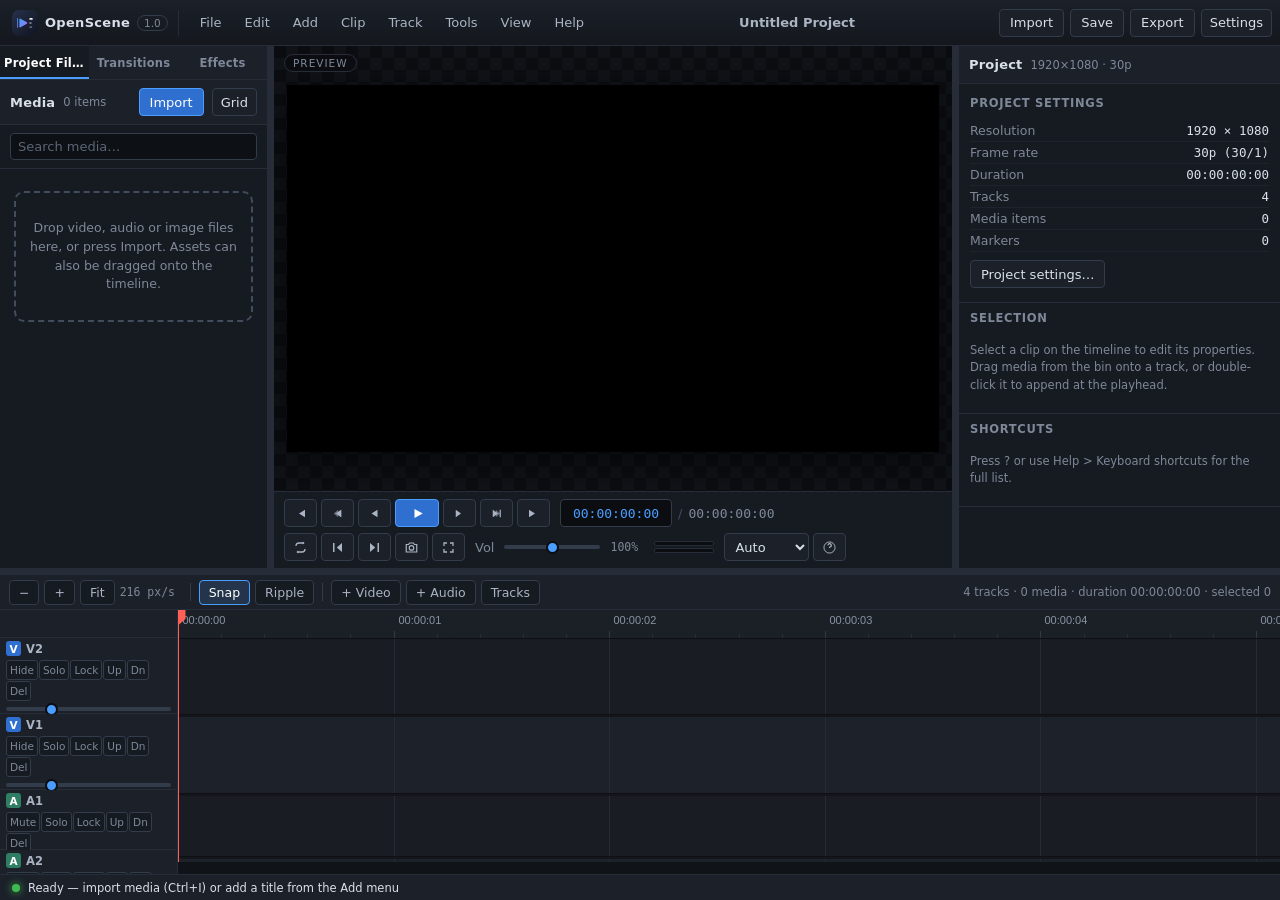
==== index.html @ 8838c1f6 "OpenScene 1.0.0: professional video editor for Windows, Android, iOS - 164 transitions across 6 fami" ====
<!DOCTYPE html>
<html lang="en">
<head>
<meta charset="utf-8" />
<meta name="viewport" content="width=device-width, initial-scale=1, viewport-fit=cover, user-scalable=no" />
<meta http-equiv="X-UA-Compatible" content="IE=edge" />
<title>OpenScene — Professional open-source video editor</title>
<meta name="description" content="OpenScene is a free, open-source, professional non-linear video editor. Cut, compose, mix, title and export — on Windows, Android, iOS and the web, entirely on your own machine." />
<meta name="color-scheme" content="dark" />
<meta name="theme-color" content="#14161b" />
<link rel="manifest" href="manifest.webmanifest" />
<link rel="icon" href="icons/icon.svg" type="image/svg+xml" />
<link rel="icon" href="icons/favicon-32.png" sizes="32x32" type="image/png" />
<link rel="apple-touch-icon" href="icons/apple-touch-icon-180.png" />
<meta name="apple-mobile-web-app-capable" content="yes" />
<meta name="mobile-web-app-capable" content="yes" />
<meta name="apple-mobile-web-app-status-bar-style" content="black-translucent" />
<meta name="apple-mobile-web-app-title" content="OpenScene" />
<meta name="application-name" content="OpenScene" />
<!-- No remote content is ever loaded; every asset is local, a blob: or a data: URL. -->
<link rel="stylesheet" href="css/app.css" />
<link rel="stylesheet" href="css/mobile.css" />
</head>
<body>
<div id="app">

  <!-- ============ menu bar ============ -->
  <header id="menubar">
    <div class="brand">
      <svg class="brand-mark" viewBox="0 0 512 512" aria-hidden="true" focusable="false">
        <defs>
          <linearGradient id="brandBadge" x1="0" y1="0" x2="1" y2="1"><stop offset="0" stop-color="#26314a"/><stop offset="1" stop-color="#101420"/></linearGradient>
          <linearGradient id="brandAccent" x1="0.1" y1="0" x2="1" y2="0.6"><stop offset="0" stop-color="#4a9eff"/><stop offset="1" stop-color="#8f7bff"/></linearGradient>
        </defs>
        <rect x="0" y="0" width="512" height="512" rx="112" fill="url(#brandBadge)"/>
        <rect x="103" y="158" width="16" height="196" rx="8" fill="url(#brandAccent)"/>
        <rect x="341" y="158" width="68" height="34" rx="17" fill="#fff" fill-opacity="0.92"/>
        <rect x="341" y="239" width="46" height="34" rx="17" fill="#fff" fill-opacity="0.55"/>
        <rect x="341" y="320" width="58" height="34" rx="17" fill="#fff" fill-opacity="0.32"/>
        <path d="M160 183.96 L160 328.04 L284.97 256 Z" fill="url(#brandAccent)" stroke="url(#brandAccent)" stroke-width="30" stroke-linejoin="round"/>
      </svg>
      <span class="brand-name">OpenScene</span>
      <span class="brand-ver" id="brandVer">1.0</span>
    </div>
    <nav class="menus">
      <button class="menu-btn" id="menuFile">File</button>
      <button class="menu-btn" id="menuEdit">Edit</button>
      <button class="menu-btn" id="menuAdd">Add</button>
      <button class="menu-btn" id="menuClip">Clip</button>
      <button class="menu-btn" id="menuTrack">Track</button>
      <button class="menu-btn" id="menuTools">Tools</button>
      <button class="menu-btn" id="menuView">View</button>
      <button class="menu-btn" id="menuHelp">Help</button>
    </nav>
    <div class="doc-title" id="docTitle" title="Current project">Untitled Project</div>
    <div class="toolbar">
      <button class="btn btn-tool" id="tbImport" title="Import media (Ctrl+I)">Import</button>
      <button class="btn btn-tool" id="tbSave" title="Save project (Ctrl+S)">Save</button>
      <button class="btn btn-tool" id="tbExport" title="Export (Ctrl+E)">Export</button>
      <button class="btn btn-icon" id="tbSettings" title="Project settings">Settings</button>
    </div>
  </header>

  <!-- ============ left dock: project files / transitions / effects ============ -->
  <div id="main">

    <aside id="dockLeft" class="panel panel-left" aria-label="Library">
      <div class="dock-tabs" id="dockTabs" role="tablist">
        <button class="dock-tab on" id="dockTabFiles" data-dock="binPanel" role="tab">Project Files</button>
        <button class="dock-tab" id="dockTabTransitions" data-dock="transitionsPanel" role="tab">Transitions</button>
        <button class="dock-tab" id="dockTabEffects" data-dock="effectsPanel" role="tab">Effects</button>
      </div>
      <div class="dock-panes">
        <div id="binPanel" class="dock-pane on" role="tabpanel"></div>
        <div id="transitionsPanel" class="dock-pane" role="tabpanel"></div>
        <div id="effectsPanel" class="dock-pane" role="tabpanel"></div>
      </div>
    </aside>
    <div id="splitLeft" class="splitter" title="Drag to resize"></div>

    <section id="center">
      <div id="previewWrap">
        <div id="previewStage">
          <canvas id="preview" width="1280" height="720"></canvas>
          <div id="statsBox" class="stats" style="display:none"></div>
          <div class="preview-badge" id="previewBadge">Preview</div>
        </div>

        <div id="previewControls" class="transport">
          <div class="transport-row">
            <div class="transport-group">
              <button class="tbtn" id="btnStart" title="Go to start (Home)" aria-label="Go to start">
                <svg viewBox="0 0 20 20" aria-hidden="true"><path d="M6 5v10M16 5l-8 5 8 5z"/></svg>
              </button>
              <button class="tbtn" id="btnPrevEdit" title="Previous edit point (Page Up)" aria-label="Previous edit point">
                <svg viewBox="0 0 20 20" aria-hidden="true"><path d="M5 5v10M15 5l-7 5 7 5zM11 5l-6 5 6 5z" opacity="0.55"/><path d="M15 5l-7 5 7 5z"/></svg>
              </button>
              <button class="tbtn" id="btnStepBack" title="Step back one frame (Left)" aria-label="Step back one frame">
                <svg viewBox="0 0 20 20" aria-hidden="true"><path d="M14 5l-8 5 8 5z"/></svg>
              </button>
              <button class="tbtn tbtn-play" id="btnPlay" title="Play / pause (Space)" aria-label="Play or pause">
                <svg class="ic-play" viewBox="0 0 20 20" aria-hidden="true"><path d="M6 4l11 6-11 6z"/></svg>
                <svg class="ic-pause" viewBox="0 0 20 20" aria-hidden="true"><path d="M6 5h3v10H6zM11 5h3v10h-3z"/></svg>
              </button>
              <button class="tbtn" id="btnStepFwd" title="Step forward one frame (Right)" aria-label="Step forward one frame">
                <svg viewBox="0 0 20 20" aria-hidden="true"><path d="M5 5l7 5-7 5z"/></svg>
              </button>
              <button class="tbtn" id="btnNextEdit" title="Next edit point (Page Down)" aria-label="Next edit point">
                <svg viewBox="0 0 20 20" aria-hidden="true"><path d="M5 5l7 5-7 5z"/><path d="M9 5l6 5-6 5z" opacity="0.55"/><path d="M15 5v10" stroke="currentColor" stroke-width="1.6" fill="none"/></svg>
              </button>
              <button class="tbtn" id="btnEnd" title="Go to end (End)" aria-label="Go to end">
                <svg viewBox="0 0 20 20" aria-hidden="true"><path d="M14 5v10M4 5l8 5-8 5z"/></svg>
              </button>
            </div>

            <div class="transport-group timecode-group">
              <input class="tc-input" id="tcInput" value="00:00:00:00" spellcheck="false" title="Timecode (hh:mm:ss:ff) — type a value and press Enter" />
              <span class="tc-sep">/</span>
              <span class="tc-dur" id="tcDur" title="Project duration">00:00:00:00</span>
            </div>

            <div class="transport-group">
              <button class="tbtn" id="btnLoop" title="Toggle loop playback (L)" aria-label="Loop">
                <svg viewBox="0 0 20 20" aria-hidden="true"><path d="M4 8a4 4 0 0 1 4-4h6M16 12a4 4 0 0 1-4 4H6" fill="none" stroke="currentColor" stroke-width="1.7"/><path d="M13 2l2.5 2L13 6zM7 14l-2.5 2L7 18z"/></svg>
              </button>
              <button class="tbtn" id="btnIn" title="Set in point (I)" aria-label="Set in point">
                <svg viewBox="0 0 20 20" aria-hidden="true"><path d="M4 4h2v12H4zM16 4l-7 6 7 6z"/></svg>
              </button>
              <button class="tbtn" id="btnOut" title="Set out point (O)" aria-label="Set out point">
                <svg viewBox="0 0 20 20" aria-hidden="true"><path d="M14 4h2v12h-2zM4 4l7 6-7 6z"/></svg>
              </button>
              <button class="tbtn" id="btnSnapshot" title="Export the current frame as a PNG (Ctrl+Shift+E)" aria-label="Save frame">
                <svg viewBox="0 0 20 20" aria-hidden="true"><path d="M3 6h3l1.4-2h5.2L14 6h3v10H3z" fill="none" stroke="currentColor" stroke-width="1.6"/><circle cx="10" cy="10.5" r="3" fill="none" stroke="currentColor" stroke-width="1.6"/></svg>
              </button>
              <button class="tbtn" id="btnFullscreen" title="Fullscreen preview (F11)" aria-label="Fullscreen">
                <svg viewBox="0 0 20 20" aria-hidden="true"><path d="M4 8V4h4M16 8V4h-4M4 12v4h4M16 12v4h-4" fill="none" stroke="currentColor" stroke-width="1.7"/></svg>
              </button>
            </div>

            <div class="transport-group audio-group">
              <span class="vol-ico" title="Master volume">Vol</span>
              <input type="range" id="volRange" min="0" max="200" value="100" class="vol-range" />
              <span class="vol-label" id="volLabel">100%</span>
              <div class="meter" title="Output level">
                <div class="meter-bar"><div class="meter-fill" id="meterL"></div></div>
                <div class="meter-bar"><div class="meter-fill" id="meterR"></div></div>
              </div>
            </div>

            <div class="transport-group">
              <select id="prQuality" class="mini-select" title="Preview quality">
                <option value="auto" selected>Auto</option>
                <option value="1">Full</option>
                <option value="0.5">Half</option>
                <option value="0.25">Quarter</option>
              </select>
              <button class="tbtn" id="tbShortcuts" title="Keyboard shortcuts (?)" aria-label="Shortcuts">
                <svg viewBox="0 0 20 20" aria-hidden="true"><path d="M8 7a2.2 2.2 0 1 1 3 2c-.7.4-1 .8-1 1.6M10 14.5h.01" fill="none" stroke="currentColor" stroke-width="1.7"/><circle cx="10" cy="10" r="7.4" fill="none" stroke="currentColor" stroke-width="1.3"/></svg>
              </button>
            </div>
          </div>
        </div>
      </div>
    </section>

    <div id="splitRight" class="splitter" title="Drag to resize"></div>
    <aside id="propsPanel" class="panel panel-right" aria-label="Properties"></aside>
  </div>

  <!-- ============ timeline ============ -->
  <div id="splitTimeline" class="splitter horizontal" title="Drag to resize the timeline"></div>
  <div id="timelinePanel"></div>

  <!-- ============ mobile pane bar (phones and small tablets only) ============ -->
  <nav id="mobileBar" aria-label="Workspace">
    <button class="mbar-btn on" data-pane="preview" aria-label="Preview">
      <svg viewBox="0 0 24 24" aria-hidden="true"><rect x="2.5" y="4.5" width="19" height="15" rx="2.5"/><path d="M9 9.4l5 2.6-5 2.6z"/></svg><span>Preview</span>
    </button>
    <button class="mbar-btn" data-pane="library" aria-label="Library">
      <svg viewBox="0 0 24 24" aria-hidden="true"><path d="M3 7.5A2 2 0 0 1 5 5.5h3.6l1.9 2.2H19a2 2 0 0 1 2 2v7.3a2 2 0 0 1-2 2H5a2 2 0 0 1-2-2z"/></svg><span>Library</span>
    </button>
    <button class="mbar-btn" data-pane="props" aria-label="Inspector">
      <svg viewBox="0 0 24 24" aria-hidden="true"><path d="M4 7h9M19 7h1M4 12h3M13 12h7M4 17h7M17 17h3"/><circle cx="15.5" cy="7" r="2"/><circle cx="10" cy="12" r="2"/><circle cx="14" cy="17" r="2"/></svg><span>Inspector</span>
    </button>
    <button class="mbar-btn" id="mbarTimeline" aria-label="Maximise the timeline">
      <svg viewBox="0 0 24 24" aria-hidden="true"><rect x="3" y="5" width="18" height="4.5" rx="1.6"/><rect x="3" y="12" width="18" height="4.5" rx="1.6"/></svg><span>Timeline</span>
    </button>
  </nav>

  <!-- ============ status bar ============ -->
  <footer id="statusbar">
    <span class="status-dot"></span>
    <span id="statusMsg" class="status-msg"></span>
    <span class="spacer"></span>
    <span id="statusRight" class="status-right"></span>
  </footer>

</div>

<noscript>
  <div class="boot-error"><b>OpenScene needs JavaScript.</b><p>This editor runs entirely in your browser engine; please enable JavaScript and reload.</p></div>
</noscript>

<!-- ============ engine (classic scripts, ordered) ============ -->
<script src="js/util.js"></script>
<script src="js/timebase.js"></script>
<script src="js/model.js"></script>
<script src="js/commands.js"></script>
<script src="js/effects.js"></script>
<script src="js/transitions.js"></script>
<script src="js/titles.js"></script>
<script src="js/renderer.js"></script>
<script src="js/media.js"></script>
<script src="js/player.js"></script>
<script src="js/wav.js"></script>
<script src="js/zip.js"></script>
<script src="js/mp4muxer.js"></script>
<script src="js/export.js"></script>
<script src="js/timeline.js"></script>
<script src="js/library.js"></script>
<script src="js/bin.js"></script>
<script src="js/properties.js"></script>
<script src="js/scopes.js"></script>
<script src="js/mobile.js"></script>
<script src="js/dialogs.js"></script>
<script src="js/shortcuts.js"></script>
<script src="js/persist.js"></script>
<script src="js/selftest.js"></script>
<script src="js/app.js"></script>
<script>
/* Installable PWA (Android, iOS home screen, desktop browsers). Skipped inside
   the native Windows and mobile shells, which already run from local disk. */
(function () {
  if (window.openscene) return;
  if (!/^https?:$/.test(location.protocol)) return;
  if (!('serviceWorker' in navigator)) return;
  window.addEventListener('load', function () {
    navigator.serviceWorker.register('sw.js').catch(function (e) {
      console.warn('service worker unavailable:', e && e.message);
    });
  });
})();
</script>
</body>
</html>
---- css/app.css ----
/* OpenScene — app.css
   Professional dark theme. Layout: menu bar / workspace (bin · preview · properties)
   / timeline / status bar. All sizes in CSS custom properties so the resizable
   splitters can drive them. */

:root {
  --bg: #0e1014;
  --bg-2: #14171d;
  --panel: #161a21;
  --panel-2: #1b2029;
  --panel-3: #212734;
  --line: #262d38;
  --line-2: #333c4a;
  --line-3: #414c5d;
  --text: #d9e0ea;
  --text-2: #aab4c3;
  --muted: #7f8899;
  --accent: #4a9eff;
  --accent-2: #2f6fd0;
  --accent-soft: rgba(74, 158, 255, 0.16);
  --danger: #e5534b;
  --danger-2: #b83b34;
  --warn: #d9a441;
  --ok: #3fb950;
  --shadow: 0 12px 34px rgba(0, 0, 0, 0.55);
  --radius: 6px;
  --radius-s: 4px;
  --radius-xs: 3px;
  /* Two control heights only, so buttons, inputs and selects share a baseline. */
  --ctl-h: 28px;
  --ctl-h-s: 24px;
  /* Four type steps. Sizes outside these read as accidents. */
  --fs-xs: 10.5px;
  --fs-s: 11.5px;
  --fs-m: 12.5px;
  --fs-l: 15px;
  --tl-h: 300px;
  --menubar-h: 46px;
  --status-h: 26px;
  --font: "Segoe UI", "Inter", system-ui, -apple-system, Roboto, Helvetica, Arial, sans-serif;
  --mono: "Cascadia Mono", "Consolas", "SFMono-Regular", ui-monospace, monospace;
}

* { box-sizing: border-box; }

html, body {
  margin: 0;
  padding: 0;
  height: 100%;
  overflow: hidden;
  background: var(--bg);
  color: var(--text);
  font-family: var(--font);
  font-size: 13px;
  -webkit-font-smoothing: antialiased;
  user-select: none;
}

body.drop-active::after {
  content: "Drop media to import";
  position: fixed;
  inset: 12px;
  border: 2px dashed var(--accent);
  border-radius: 12px;
  background: rgba(74, 158, 255, 0.08);
  color: var(--accent);
  font-size: 22px;
  font-weight: 600;
  display: flex;
  align-items: center;
  justify-content: center;
  pointer-events: none;
  z-index: 9000;
}
body.col-resizing { cursor: col-resize; }
body.row-resizing { cursor: row-resize; }

/* ===================== app grid ===================== */

#app {
  display: grid;
  grid-template-rows: var(--menubar-h) minmax(0, 1fr) 6px var(--tl-h) var(--status-h);
  height: 100vh;
  width: 100vw;
  background: var(--bg);
}

/* ===================== menu bar ===================== */

#menubar {
  display: flex;
  align-items: center;
  gap: 10px;
  padding: 0 8px 0 12px;
  background: linear-gradient(180deg, var(--panel-2), var(--bg-2));
  border-bottom: 1px solid var(--line);
  min-width: 0;
}

.brand { display: flex; align-items: center; gap: 7px; padding-right: 10px; border-right: 1px solid var(--line); }
.brand-mark { width: 26px; height: 26px; flex: 0 0 auto; display: block; border-radius: 7px; }
.brand-name { font-weight: 700; letter-spacing: 0.3px; }
.brand-ver { font-size: var(--fs-xs); color: var(--muted); border: 1px solid var(--line-2); border-radius: 8px; padding: 1px 6px; }

.menus { display: flex; gap: 1px; }
.menu-btn {
  background: transparent;
  border: 0;
  color: var(--text-2);
  padding: 6px 11px;
  height: var(--ctl-h);
  border-radius: var(--radius-s);
  font: inherit;
  cursor: pointer;
}
.menu-btn:hover { background: var(--panel-3); color: var(--text); }
.menu-btn.open { background: var(--accent-soft); color: #fff; }

.doc-title {
  flex: 1 1 auto;
  min-width: 60px;
  text-align: center;
  color: var(--text-2);
  font-weight: 600;
  white-space: nowrap;
  overflow: hidden;
  text-overflow: ellipsis;
  padding: 0 8px;
}
.toolbar { display: flex; align-items: center; gap: 6px; }

/* ===================== buttons ===================== */

.btn {
  font: inherit;
  color: var(--text);
  background: var(--panel-2);
  border: 1px solid var(--line-2);
  border-radius: var(--radius-s);
  padding: 5px 10px;
  min-height: var(--ctl-h);
  cursor: pointer;
  display: inline-flex;
  align-items: center;
  gap: 6px;
  white-space: nowrap;
  transition: background 0.12s, border-color 0.12s, color 0.12s;
}
.btn:hover { background: var(--panel-3); border-color: var(--line-3); }
.btn:active { transform: translateY(1px); }
.btn:disabled, .btn.disabled { opacity: 0.45; cursor: default; }
.btn-primary, .btn.primary { background: var(--accent-2); border-color: var(--accent); color: #fff; }
.btn-primary:hover, .btn.primary:hover { background: var(--accent); }
.btn.danger { background: var(--danger-2); border-color: var(--danger); color: #fff; }
.btn.danger:hover { background: var(--danger); }
.btn-icon { padding: 5px 8px; min-width: 30px; justify-content: center; }
.btn-tool { background: var(--panel-2); }
.btn-tool .ico { font-size: var(--fs-m); opacity: 0.85; }
.btn.link {
  background: transparent;
  border: 1px solid var(--line);
  color: var(--accent);
  width: 100%;
  justify-content: flex-start;
  font-size: var(--fs-m);
}
.btn.link:hover { background: var(--accent-soft); }

/* ===================== panels ===================== */

#main {
  display: grid;
  grid-template-columns: var(--bin-w, 268px) 6px minmax(0, 1fr) 6px var(--props-w, 322px);
  min-height: 0;
  min-width: 0;
  background: var(--bg);
}

/* Explicit placement: hidden panels must not let the remaining items re-flow
   into the wrong (zero-width) columns. */
#dockLeft { grid-column: 1; grid-row: 1; }
#splitLeft { grid-column: 2; grid-row: 1; }
#center { grid-column: 3; grid-row: 1; }
#splitRight { grid-column: 4; grid-row: 1; }
#propsPanel { grid-column: 5; grid-row: 1; }

.panel {
  background: var(--panel);
  min-width: 0;
  min-height: 0;
  display: flex;
  flex-direction: column;
  overflow: hidden;
  border-right: 1px solid var(--line);
}
.panel-right { border-right: 0; border-left: 1px solid var(--line); }

/* ===================== left dock (tabs) ===================== */

.dock-tabs {
  display: flex;
  flex: 0 0 auto;
  background: var(--panel-2);
  border-bottom: 1px solid var(--line);
  min-height: 34px;
}
.dock-tab {
  flex: 1 1 0;
  font: inherit;
  font-size: var(--fs-s);
  font-weight: 600;
  letter-spacing: 0.2px;
  color: var(--muted);
  background: transparent;
  border: 0;
  border-bottom: 2px solid transparent;
  padding: 9px 4px 7px;
  cursor: pointer;
  white-space: nowrap;
  overflow: hidden;
  text-overflow: ellipsis;
}
.dock-tab:hover { color: var(--text-2); background: var(--panel-3); }
.dock-tab.on { color: #fff; border-bottom-color: var(--accent); background: var(--panel); }
.dock-panes { flex: 1 1 auto; min-height: 0; min-width: 0; display: flex; }
.dock-pane { min-height: 0; min-width: 0; }
/* A pane is also given .bin or .lib, and both of those set display: flex for the
   content inside it. Matching that class on the *same element* as the pane meant
   `display: flex` beat `display: none` here (equal specificity, later in the
   file), so all three panes rendered at once and the dock split its width three
   ways — every search box collapsed to its content width. :not(.on) outranks
   both of them. */
.dock-pane:not(.on) { display: none; }
.dock-pane.on { display: flex; flex-direction: column; flex: 1 1 auto; overflow: hidden; }

/* ===================== library (effects / transitions) ===================== */

.lib { flex: 1 1 auto; display: flex; flex-direction: column; min-height: 0; }
.lib-head { display: flex; align-items: center; gap: 8px; padding: 8px 10px; border-bottom: 1px solid var(--line); }
.lib-head .panel-sub { margin-left: auto; }
.lib-tools { display: flex; flex-direction: column; gap: 7px; padding: 8px 10px; border-bottom: 1px solid var(--line); }
.lib-cats { display: flex; flex-wrap: wrap; gap: 4px; }
.lib-cat {
  font: inherit;
  font-size: var(--fs-s);
  color: var(--text-2);
  background: var(--panel-2);
  border: 1px solid var(--line-2);
  border-radius: 20px;
  padding: 3px 9px;
  cursor: pointer;
}
.lib-cat:hover { border-color: var(--line-3); color: var(--text); }
.lib-cat.on { background: var(--accent-soft); border-color: var(--accent); color: #fff; }
.lib-scroll { flex: 1 1 auto; overflow: auto; padding: 6px; }
.lib-group-title {
  font-size: var(--fs-xs);
  font-weight: 700;
  letter-spacing: 0.7px;
  text-transform: uppercase;
  color: var(--muted);
  padding: 9px 5px 4px;
}
.lib-item {
  display: flex;
  align-items: center;
  gap: 9px;
  padding: 6px 7px;
  border: 1px solid transparent;
  border-radius: var(--radius);
  cursor: grab;
  user-select: none;
}
.lib-item:hover { background: var(--panel-2); border-color: var(--line); }
.lib-item.dragging { opacity: 0.5; }
.lib-item.on { background: var(--accent-soft); border-color: var(--accent); }
.lib-thumb {
  flex: 0 0 auto;
  width: 46px;
  height: 26px;
  border-radius: var(--radius-xs);
  border: 1px solid var(--line-2);
  background: #0b0d11 center/cover no-repeat;
  overflow: hidden;
  display: flex;
  align-items: center;
  justify-content: center;
}
.lib-thumb canvas { display: block; width: 46px; height: 26px; }
.lib-glyph { font-size: var(--fs-xs); font-weight: 800; letter-spacing: 0.5px; color: var(--accent); }
.lib-meta { min-width: 0; flex: 1 1 auto; }
.lib-name { font-size: var(--fs-m); white-space: nowrap; overflow: hidden; text-overflow: ellipsis; }
.lib-desc { font-size: var(--fs-xs); color: var(--muted); line-height: 1.35; display: -webkit-box; -webkit-line-clamp: 2; -webkit-box-orient: vertical; overflow: hidden; }
.lib-empty { color: var(--muted); font-size: var(--fs-m); text-align: center; padding: 26px 14px; line-height: 1.5; }
.lib-hint { color: var(--muted); font-size: var(--fs-s); line-height: 1.5; padding: 8px 10px; border-top: 1px solid var(--line); }

.splitter {
  background: var(--line);
  cursor: col-resize;
  position: relative;
  z-index: 5;
}
.splitter:hover, .splitter.dragging { background: var(--accent); }
.splitter.horizontal { cursor: row-resize; height: 6px; background: var(--line); }
.splitter.horizontal:hover, .splitter.horizontal.dragging { background: var(--accent); }

.panel-head {
  display: flex;
  align-items: center;
  gap: 8px;
  padding: 8px 10px;
  border-bottom: 1px solid var(--line);
  background: var(--panel-2);
  min-height: 38px;
}
.panel-title { font-weight: 600; letter-spacing: 0.2px; }
.panel-sub { color: var(--muted); font-size: var(--fs-s); }
/* Panel heads end in action buttons. When the dock gets narrow the labels give
   way and ellipsise, so a button is never pushed past the pane edge and clipped. */
.panel-title, .panel-sub { min-width: 0; overflow: hidden; text-overflow: ellipsis; white-space: nowrap; }
.panel-head .btn { flex: 0 0 auto; }
.spacer { flex: 1 1 auto; }

.focus-flash { animation: focusFlash 0.7s ease-out; }
@keyframes focusFlash {
  0% { box-shadow: inset 0 0 0 2px var(--accent); }
  100% { box-shadow: inset 0 0 0 2px transparent; }
}

/* ===================== center / preview ===================== */

#center { display: flex; min-width: 0; min-height: 0; background: var(--bg-2); }
#previewWrap { display: flex; flex-direction: column; flex: 1 1 auto; min-width: 0; min-height: 0; overflow: hidden; }
#previewStage {
  flex: 1 1 auto;
  position: relative;
  display: flex;
  align-items: center;
  justify-content: center;
  background:
    linear-gradient(45deg, #101318 25%, transparent 25%, transparent 75%, #101318 75%) 0 0 / 24px 24px,
    linear-gradient(45deg, #101318 25%, #0b0d11 25%, #0b0d11 75%, #101318 75%) 12px 12px / 24px 24px;
  overflow: hidden;
  min-height: 72px;
}
#preview {
  max-width: calc(100% - 26px);
  max-height: calc(100% - 26px);
  box-shadow: 0 10px 40px rgba(0, 0, 0, 0.6);
  background: #000;
  image-rendering: auto;
}
.preview-badge {
  position: absolute;
  top: 8px;
  left: 10px;
  font-size: var(--fs-xs);
  letter-spacing: 1px;
  text-transform: uppercase;
  color: var(--muted);
  background: rgba(10, 12, 16, 0.7);
  border: 1px solid var(--line);
  border-radius: 10px;
  padding: 2px 8px;
}
.stats {
  position: absolute;
  top: 8px;
  right: 10px;
  background: rgba(8, 10, 14, 0.86);
  border: 1px solid var(--line-2);
  border-radius: var(--radius);
  padding: 7px 10px;
  font-family: var(--mono);
  font-size: var(--fs-s);
  min-width: 190px;
  line-height: 1.55;
  z-index: 20;
}
.stat-row { display: flex; justify-content: space-between; gap: 14px; }
.stat-row span { color: var(--muted); }
.stat-row b { color: var(--text); font-weight: 600; }

/* ===================== transport ===================== */

.transport {
  background: var(--panel);
  border-top: 1px solid var(--line);
  padding: 7px 10px;
  flex: 0 0 auto;
}
/* Wrapping, not scrolling. At a 1000px window the row wants ~1050px, so with
   `nowrap` plus overflow-x roughly half the transport (including the timecode
   and the audio group) sat behind a horizontal scrollbar nobody notices. It now
   breaks onto a second line instead. */
.transport-row { display: flex; align-items: center; gap: 6px 10px; flex-wrap: wrap; }
.transport-group { display: flex; align-items: center; gap: 4px; flex: 0 0 auto; }
.transport-group.timecode-group { gap: 6px; }
.tbtn {
  font: inherit;
  background: var(--panel-2);
  color: var(--text-2);
  border: 1px solid var(--line-2);
  border-radius: var(--radius-s);
  min-width: 32px;
  height: var(--ctl-h);
  padding: 0 8px;
  cursor: pointer;
  display: inline-flex;
  align-items: center;
  justify-content: center;
}
.tbtn:hover { background: var(--panel-3); color: var(--text); }
.tbtn.on { background: var(--accent-soft); border-color: var(--accent); color: #fff; }
.tbtn svg { width: 15px; height: 15px; fill: currentColor; pointer-events: none; }
.tbtn-play { min-width: 44px; background: var(--accent-2); border-color: var(--accent); color: #fff; }
.tbtn-play:hover { background: var(--accent); }
.tbtn-play.on { background: var(--accent); }
.tbtn .ic-play { display: inline; }
.tbtn .ic-pause { display: none; }
.tbtn.playing .ic-play { display: none; }
.tbtn.playing .ic-pause { display: inline; }

.tc-input {
  width: 112px;
  height: var(--ctl-h);
  font-family: var(--mono);
  font-size: 13px;
  text-align: center;
  background: #0b0d11;
  color: var(--accent);
  border: 1px solid var(--line-2);
  border-radius: var(--radius-s);
  padding: 5px 6px;
}
.tc-input:focus { outline: none; border-color: var(--accent); box-shadow: 0 0 0 2px var(--accent-soft); }
.tc-sep { color: var(--line-3); }
.tc-dur { font-family: var(--mono); color: var(--muted); }

.audio-group { gap: 8px; }
.vol-ico { color: var(--muted); }
.vol-range { width: 96px; }
.vol-label { font-family: var(--mono); font-size: var(--fs-s); color: var(--muted); width: 36px; }
.meter { display: flex; flex-direction: column; gap: 2px; height: var(--ctl-h); width: 60px; justify-content: center; }
.meter-bar { height: 5px; background: #0b0d11; border: 1px solid var(--line); border-radius: 2px; overflow: hidden; }
.meter-fill {
  height: 100%;
  width: 0;
  background: linear-gradient(90deg, var(--ok), #b7d94a 62%, var(--warn) 80%, var(--danger));
  transition: none;
}
.mini-select {
  font: inherit;
  background: var(--panel-2);
  color: var(--text);
  border: 1px solid var(--line-2);
  border-radius: var(--radius-s);
  padding: 5px 6px;
  height: var(--ctl-h);
  cursor: pointer;
}

/* ===================== inputs ===================== */

input[type="range"] {
  -webkit-appearance: none;
  appearance: none;
  height: 4px;
  background: var(--line-2);
  border-radius: var(--radius-xs);
  outline: none;
}
input[type="range"]::-webkit-slider-thumb {
  -webkit-appearance: none;
  width: 13px;
  height: 13px;
  border-radius: 50%;
  background: var(--accent);
  border: 2px solid #0b0d11;
  cursor: pointer;
}
input[type="checkbox"] { accent-color: var(--accent); width: 14px; height: 14px; }
input[type="color"] {
  width: 34px;
  height: var(--ctl-h-s);
  padding: 0;
  border: 1px solid var(--line-2);
  border-radius: var(--radius-s);
  background: transparent;
  cursor: pointer;
}
select, input[type="text"], input[type="number"], input[type="search"], textarea {
  font: inherit;
  color: var(--text);
  background: #0d1015;
  border: 1px solid var(--line-2);
  border-radius: var(--radius-s);
  padding: 5px 7px;
}
select:focus, input:focus, textarea:focus { outline: none; border-color: var(--accent); box-shadow: 0 0 0 2px var(--accent-soft); }
textarea { resize: vertical; font-family: inherit; }
.text-input { width: 100%; }
.search {
  width: 100%;
  background: #0d1015;
  border: 1px solid var(--line);
  border-radius: var(--radius-s);
  padding: 6px 9px;
  color: var(--text);
}
::placeholder { color: #5c6675; }

/* ===================== bin ===================== */

.bin { position: relative; flex: 1 1 auto; display: flex; flex-direction: column; min-height: 0; min-width: 0; }
.bin-tools { padding: 8px 10px; border-bottom: 1px solid var(--line); }
.bin-scroll { flex: 1 1 auto; overflow: auto; position: relative; padding: 8px; }
.bin-drop {
  display: flex;
  align-items: center;
  justify-content: center;
  text-align: center;
  margin: 14px 6px;
  padding: 26px 14px;
  border: 2px dashed var(--line-3);
  border-radius: 10px;
  color: var(--muted);
  font-size: var(--fs-m);
  line-height: 1.5;
}
.bin-drop.over { border-color: var(--accent); color: var(--accent); background: var(--accent-soft); }
.bin-grid { display: grid; grid-template-columns: repeat(auto-fill, minmax(116px, 1fr)); gap: 8px; }
.bin-grid.list { grid-template-columns: 1fr; gap: 3px; }
.bin-item {
  background: var(--panel-2);
  border: 1px solid var(--line);
  border-radius: var(--radius);
  overflow: hidden;
  cursor: grab;
  transition: border-color 0.12s, transform 0.06s;
}
.bin-item:hover { border-color: var(--line-3); }
.bin-item.dragging { opacity: 0.5; }
.bin-thumb {
  position: relative;
  aspect-ratio: 16 / 9;
  background: #0b0d11 center/cover no-repeat;
  display: flex;
  align-items: center;
  justify-content: center;
  border-bottom: 1px solid var(--line);
}
.bin-thumb-fallback { font-size: 30px; color: var(--line-3); }
.bin-badge {
  position: absolute;
  top: 5px;
  left: 5px;
  font-size: var(--fs-xs);
  font-weight: 700;
  letter-spacing: 0.5px;
  background: rgba(0, 0, 0, 0.66);
  color: var(--text-2);
  border-radius: var(--radius-xs);
  padding: 1px 5px;
}
.bin-badge.warn { background: var(--danger); color: #fff; left: auto; right: 5px; }
.bin-meta { padding: 6px 7px 8px; min-width: 0; }
.bin-name { font-size: var(--fs-m); white-space: nowrap; overflow: hidden; text-overflow: ellipsis; }
.bin-sub { font-size: var(--fs-xs); color: var(--muted); white-space: nowrap; overflow: hidden; text-overflow: ellipsis; }
.bin-grid.list .bin-item { display: flex; align-items: center; }
.bin-grid.list .bin-thumb { width: 74px; aspect-ratio: 16/9; flex: 0 0 auto; border-bottom: 0; border-right: 1px solid var(--line); }
.bin-grid.list .bin-meta { display: flex; flex-direction: column; gap: 1px; }

/* ===================== properties ===================== */

.props-body { flex: 1 1 auto; overflow: auto; padding: 4px 0 30px; }
.prop-section { border-bottom: 1px solid var(--line); }
.prop-section-head {
  padding: 8px 11px;
  font-size: var(--fs-s);
  font-weight: 700;
  letter-spacing: 0.7px;
  text-transform: uppercase;
  color: var(--muted);
  cursor: pointer;
  user-select: none;
}
.prop-section-head:hover { color: var(--text-2); }
.prop-section.collapsed .prop-section-body { display: none; }
.prop-section-body { padding: 2px 11px 12px; }
.prop-row { display: flex; align-items: center; gap: 8px; margin: 6px 0; min-height: 24px; }
.prop-label { flex: 0 0 96px; color: var(--text-2); font-size: var(--fs-m); }
.prop-row > .prop-input, .prop-row > .prop-inputs, .prop-row > select, .prop-row > input[type="range"] { flex: 1 1 auto; min-width: 0; }
.prop-input { width: 100%; }
.prop-input.num { width: 100%; min-width: 54px; font-family: var(--mono); }
.prop-input.hex { font-family: var(--mono); }
.prop-inputs { display: flex; align-items: center; gap: 6px; min-width: 0; }
.prop-inputs > * { min-width: 0; }
.prop-range { flex: 1 1 auto; min-width: 40px; }
.prop-note { color: var(--muted); font-size: var(--fs-s); line-height: 1.5; margin: 7px 0; }
.prop-check { display: inline-flex; align-items: center; gap: 6px; font-size: var(--fs-m); color: var(--text-2); cursor: pointer; }
.prop-btnrow { display: flex; flex-wrap: wrap; gap: 6px; margin: 8px 0 2px; }
.prop-kv { display: flex; justify-content: space-between; gap: 12px; padding: 3px 0; border-bottom: 1px solid rgba(38, 45, 56, 0.5); }
.prop-kv-k { color: var(--muted); font-size: var(--fs-m); }
.prop-kv-v { font-family: var(--mono); font-size: var(--fs-m); text-align: right; word-break: break-word; }
.prop-kf {
  background: transparent;
  border: 0;
  color: var(--line-3);
  cursor: pointer;
  font-size: 13px;
  padding: 0 3px;
  line-height: 1;
}
.prop-kf:hover { color: var(--warn); }
.prop-kf.on { color: var(--warn); }

.fx-box { border: 1px solid var(--line); border-radius: var(--radius); margin: 7px 0; background: var(--panel-2); overflow: hidden; }
.fx-head { display: flex; align-items: center; gap: 6px; padding: 6px 8px; background: var(--panel-3); border-bottom: 1px solid var(--line); }
.fx-name { font-weight: 600; font-size: var(--fs-m); }
.fx-box .prop-row { padding: 0 8px; }
.fx-box .prop-section-body { padding: 0; }
.fx-box > .prop-row:last-child { margin-bottom: 8px; }

/* ===================== timeline chrome ===================== */

#timelinePanel { min-height: 0; overflow: hidden; background: var(--bg); }
.timeline { display: flex; flex-direction: column; height: 100%; background: var(--bg); }
.tl-toolbar {
  display: flex;
  align-items: center;
  gap: 5px;
  padding: 5px 9px;
  background: var(--panel-2);
  border-bottom: 1px solid var(--line);
  border-top: 1px solid var(--line);
  min-height: 36px;
}
.tl-btn {
  font: inherit;
  font-size: var(--fs-m);
  background: var(--panel);
  color: var(--text-2);
  border: 1px solid var(--line-2);
  border-radius: var(--radius-s);
  padding: 4px 9px;
  min-height: var(--ctl-h-s);
  cursor: pointer;
}
.tl-btn:hover { background: var(--panel-3); color: var(--text); }
.tl-btn.on { background: var(--accent-soft); border-color: var(--accent); color: #fff; }
.tl-zoom-label { font-family: var(--mono); font-size: var(--fs-s); color: var(--muted); min-width: 62px; }
.tl-info { font-size: var(--fs-s); color: var(--muted); }
.tl-sep { width: 1px; height: 18px; background: var(--line-2); margin: 0 3px; }
.tl-spacer { flex: 1 1 auto; }
.tl-body { flex: 1 1 auto; display: flex; min-height: 0; overflow: hidden; }
.tl-headers {
  flex: 0 0 178px;
  overflow-y: hidden;
  overflow-x: hidden;
  border-right: 1px solid var(--line);
  background: var(--panel);
}
.tl-ruler-spacer { background: var(--panel-2); border-bottom: 1px solid var(--line); }
.tl-head-list { }
.tl-head {
  display: flex;
  align-items: center;
  gap: 4px;
  padding: 3px 6px;
  border-bottom: 1px solid var(--line);
  background: var(--panel-2);
  position: relative;
  flex-wrap: wrap;
}
.tl-head:hover { background: var(--panel-3); }
.tl-head-name { flex: 1 1 60px; font-size: var(--fs-s); font-weight: 600; color: var(--text-2); white-space: nowrap; overflow: hidden; text-overflow: ellipsis; cursor: text; }
.tl-head-row { display: flex; align-items: center; gap: 5px; width: 100%; }
.tl-kind {
  flex: 0 0 auto;
  width: 15px;
  height: 15px;
  border-radius: var(--radius-xs);
  font-size: var(--fs-xs);
  font-weight: 800;
  display: inline-flex;
  align-items: center;
  justify-content: center;
  color: #fff;
  background: var(--accent-2);
}
.tl-kind.audio { background: #2f7d63; }
.tl-head-btns { display: flex; flex-wrap: wrap; gap: 1px; }
/* Six chips plus the height slider have to fit the 60px shortest track, so the
   chips are kept tight enough to stay on one row at the default dock width. */
.tl-mini {
  font: inherit;
  font-size: var(--fs-xs);
  line-height: 1;
  background: var(--panel);
  color: var(--muted);
  border: 1px solid var(--line-2);
  border-radius: var(--radius-xs);
  min-width: 14px;
  height: 20px;
  padding: 0 3px;
  cursor: pointer;
  display: inline-flex;
  align-items: center;
  justify-content: center;
}
.tl-mini:hover { color: var(--text); background: var(--panel-3); }
.tl-mini.on { background: var(--accent-soft); border-color: var(--accent); color: #fff; }
.tl-mini.tl-del:hover { background: var(--danger-2); border-color: var(--danger); color: #fff; }
.tl-head-size { flex: 1 1 100%; height: 5px; margin: 2px 0 0; }
.tl-canvas-wrap { position: relative; flex: 1 1 auto; min-width: 0; overflow: hidden; }
.tl-canvas { display: block; cursor: default; }

/* ===================== status bar ===================== */

#statusbar {
  display: flex;
  align-items: center;
  gap: 8px;
  padding: 0 12px;
  background: var(--panel-2);
  border-top: 1px solid var(--line);
  font-size: var(--fs-s);
  color: var(--text-2);
}
.status-dot { width: 8px; height: 8px; border-radius: 50%; background: var(--ok); box-shadow: 0 0 8px var(--ok); flex: 0 0 auto; }
.status-msg { color: var(--text); white-space: nowrap; overflow: hidden; text-overflow: ellipsis; }
.status-msg.flash { animation: statusFlash 0.5s ease-out; }
@keyframes statusFlash { 0% { color: var(--accent); } 100% { color: var(--text); } }
.status-right { color: var(--muted); font-family: var(--mono); }

/* ===================== modal layer ===================== */

.modal-layer {
  position: fixed;
  inset: 0;
  display: none;
  align-items: center;
  justify-content: center;
  background: rgba(4, 6, 9, 0.62);
  backdrop-filter: blur(2px);
  z-index: 1000;
}
.modal-layer.open { display: flex; }
.modal {
  background: var(--panel);
  border: 1px solid var(--line-2);
  border-radius: 10px;
  box-shadow: var(--shadow);
  width: 460px;
  max-width: 94vw;
  max-height: 90vh;
  display: flex;
  flex-direction: column;
  overflow: hidden;
}
.modal.wide { width: 880px; }
.modal.small { width: 400px; }
.modal-head {
  display: flex;
  align-items: center;
  gap: 10px;
  padding: 12px 15px;
  background: var(--panel-2);
  border-bottom: 1px solid var(--line);
}
.modal-title { font-weight: 700; font-size: var(--fs-l); flex: 1 1 auto; }
.modal-close { background: transparent; border: 0; color: var(--muted); font-size: 15px; cursor: pointer; padding: 2px 6px; border-radius: var(--radius-s); }
.modal-close:hover { color: #fff; background: var(--danger-2); }
.modal-body { padding: 15px; overflow: auto; min-height: 0; }
.modal-foot { display: flex; align-items: center; gap: 8px; padding: 11px 15px; border-top: 1px solid var(--line); background: var(--panel-2); }
.modal-message { color: var(--text-2); line-height: 1.6; margin-bottom: 12px; }

/* ===================== context menus ===================== */

.context-layer { position: fixed; inset: 0; display: none; z-index: 1200; pointer-events: none; }
.context-layer.open { display: block; }
.context-menu {
  position: absolute;
  pointer-events: auto;
  min-width: 210px;
  background: var(--panel-2);
  border: 1px solid var(--line-2);
  border-radius: 8px;
  box-shadow: var(--shadow);
  padding: 5px;
  font-size: var(--fs-m);
}
.context-item {
  display: flex;
  align-items: center;
  gap: 9px;
  padding: 6px 9px;
  border-radius: 5px;
  cursor: pointer;
  color: var(--text);
}
.context-item:hover { background: var(--accent-2); color: #fff; }
.context-item.disabled { color: var(--muted); pointer-events: none; opacity: 0.6; }
.context-item.danger { color: #ff9a94; }
.context-item.danger:hover { background: var(--danger-2); color: #fff; }
.context-icon { width: 16px; text-align: center; opacity: 0.85; }
.context-icon.context-check { display: inline-flex; align-items: center; justify-content: center; color: var(--accent); }
.context-label { flex: 1 1 auto; }
.context-hint { color: var(--muted); font-size: var(--fs-s); }
.context-item:hover .context-hint { color: rgba(255, 255, 255, 0.8); }
.context-more { color: var(--muted); }
.context-sep { height: 1px; background: var(--line); margin: 5px 4px; }

/* ===================== toasts ===================== */

.toast-layer { position: fixed; right: 16px; bottom: 40px; display: flex; flex-direction: column; gap: 8px; z-index: 1300; pointer-events: none; }
.toast {
  pointer-events: auto;
  display: flex;
  align-items: center;
  gap: 10px;
  min-width: 230px;
  max-width: 420px;
  padding: 10px 12px;
  background: var(--panel-2);
  border: 1px solid var(--line-2);
  border-left: 3px solid var(--accent);
  border-radius: 7px;
  box-shadow: var(--shadow);
  transform: translateX(20px);
  opacity: 0;
  transition: transform 0.2s, opacity 0.2s;
  font-size: var(--fs-m);
}
.toast.in { transform: none; opacity: 1; }
.toast.warn { border-left-color: var(--warn); }
.toast.error { border-left-color: var(--danger); }
.toast.info { border-left-color: var(--accent); }
.toast-msg { flex: 1 1 auto; line-height: 1.45; }
.toast-close { background: transparent; border: 0; color: var(--muted); cursor: pointer; }

/* ===================== export dialog ===================== */

.export-dialog { display: grid; grid-template-columns: 262px 1fr; gap: 16px; }
.export-group-title { font-size: var(--fs-s); text-transform: uppercase; letter-spacing: 0.8px; color: var(--muted); font-weight: 700; margin-bottom: 8px; }
.export-presets { display: flex; flex-direction: column; gap: 2px; max-height: 330px; overflow: auto; }
.export-preset {
  text-align: left;
  font: inherit;
  font-size: var(--fs-m);
  background: transparent;
  border: 1px solid transparent;
  color: var(--text-2);
  border-radius: 5px;
  padding: 6px 9px;
  cursor: pointer;
}
.export-preset:hover { background: var(--panel-3); color: var(--text); }
.export-preset.on { background: var(--accent-soft); border-color: var(--accent); color: #fff; }
.export-summary { margin-top: 12px; border-top: 1px solid var(--line); padding-top: 10px; }
.export-summary-row { display: flex; justify-content: space-between; gap: 10px; padding: 3px 0; font-size: var(--fs-m); }
.export-summary-row span { color: var(--muted); }
.export-fields { display: flex; flex-direction: column; gap: 10px; max-height: 62vh; overflow: auto; padding-right: 4px; }
.export-field { display: flex; flex-direction: column; gap: 4px; }
.export-label { font-size: var(--fs-m); color: var(--text-2); }
.export-hint { font-size: var(--fs-s); color: var(--muted); line-height: 1.5; }
.export-x { color: var(--muted); }
.export-progress { margin-top: 14px; }
.export-bar { height: 8px; background: #0b0d11; border-radius: 5px; overflow: hidden; border: 1px solid var(--line); }
.export-bar-fill { height: 100%; width: 0; background: linear-gradient(90deg, var(--accent-2), var(--accent)); transition: width 0.15s; }
.export-progress-text { margin-top: 6px; font-family: var(--mono); font-size: var(--fs-s); color: var(--text-2); }
.export-preview { max-width: 100%; max-height: 60vh; background: #000; border-radius: var(--radius); }
/* Live capability readout in the export dialog: what this machine can actually
   render and encode at the chosen size. */
.export-cap {
  margin-top: 12px;
  padding: 8px 10px;
  border: 1px solid var(--line);
  border-left: 3px solid var(--line-2);
  border-radius: var(--radius-s);
  background: var(--panel);
  font-size: var(--fs-s);
  line-height: 1.55;
  color: var(--text-2);
}
.export-cap.warn { border-left-color: var(--warn); color: #e3c684; background: #1a1710; }
.export-cap.bad { border-left-color: var(--danger); color: #f0a5a1; background: #1d1213; }

.form { display: flex; flex-direction: column; gap: 4px; }

/* ===================== shortcuts / about / selftest ===================== */

.shortcuts { display: grid; grid-template-columns: 1fr 1fr; gap: 18px; }
.shortcut-group-title { font-weight: 700; color: var(--accent); margin-bottom: 6px; font-size: var(--fs-m); }
.shortcut-row { display: flex; align-items: baseline; gap: 10px; padding: 2px 0; font-size: var(--fs-m); color: var(--text-2); }
.shortcut-row span { flex: 1 1 auto; }
kbd {
  font-family: var(--mono);
  font-size: var(--fs-s);
  background: var(--panel-3);
  border: 1px solid var(--line-2);
  border-bottom-width: 2px;
  border-radius: var(--radius-s);
  padding: 1px 6px;
  color: var(--text);
  white-space: nowrap;
}
.about { text-align: center; }
.about-logo { display: block; width: 268px; max-width: 82%; height: auto; margin: 2px auto 8px; }
.about-tag { color: var(--muted); margin-bottom: 14px; }
.about-rows { text-align: left; border-top: 1px solid var(--line); padding-top: 10px; }
.about-rows .prop-kv { border-bottom: 1px solid rgba(38, 45, 56, 0.5); }
.about-note { color: var(--muted); font-size: var(--fs-s); line-height: 1.6; margin-top: 12px; text-align: left; }

.selftest { display: flex; flex-direction: column; gap: 3px; }
.selftest-head { display: flex; align-items: center; gap: 10px; margin-bottom: 8px; }
.selftest-time { color: var(--muted); font-family: var(--mono); font-size: var(--fs-s); }
.badge { font-size: var(--fs-s); font-weight: 700; border-radius: 10px; padding: 2px 10px; }
.badge.ok { background: rgba(63, 185, 80, 0.18); color: var(--ok); border: 1px solid rgba(63, 185, 80, 0.4); }
.badge.warn { background: rgba(229, 83, 75, 0.18); color: #ff8a84; border: 1px solid rgba(229, 83, 75, 0.4); }
.selftest-row { display: flex; align-items: baseline; gap: 9px; padding: 3px 6px; border-radius: var(--radius-s); font-size: var(--fs-m); }
.selftest-row:nth-child(odd) { background: rgba(255, 255, 255, 0.02); }
.selftest-row.fail { background: rgba(229, 83, 75, 0.1); }
.selftest-icon { color: var(--ok); width: 14px; flex: 0 0 auto; }
.selftest-row.fail .selftest-icon { color: var(--danger); }
.selftest-name { flex: 0 0 auto; }
.selftest-detail { color: var(--muted); font-family: var(--mono); font-size: var(--fs-s); margin-left: auto; text-align: right; }
.spinner {
  width: 26px;
  height: 26px;
  margin: 6px auto 12px;
  border: 3px solid var(--line-2);
  border-top-color: var(--accent);
  border-radius: 50%;
  animation: spin 0.8s linear infinite;
}
@keyframes spin { to { transform: rotate(360deg); } }
.licenses h4 { margin: 14px 0 4px; color: var(--accent); font-size: 13px; }
.licenses h4:first-child { margin-top: 0; }
.licenses p { margin: 0 0 6px; color: var(--text-2); line-height: 1.6; font-size: var(--fs-m); }

/* ===================== scrollbars ===================== */

::-webkit-scrollbar { width: 11px; height: 11px; }
::-webkit-scrollbar-track { background: var(--bg); }
::-webkit-scrollbar-thumb { background: var(--line-2); border-radius: var(--radius); border: 2px solid var(--bg); }
::-webkit-scrollbar-thumb:hover { background: var(--line-3); }
::-webkit-scrollbar-corner { background: var(--bg); }

/* ===================== boot error ===================== */

.boot-error {
  position: fixed;
  inset: 24px;
  z-index: 9999;
  background: #1a1113;
  border: 1px solid var(--danger);
  border-radius: 10px;
  padding: 20px;
  overflow: auto;
  color: #ffd9d6;
}
.boot-error pre { font-family: var(--mono); font-size: var(--fs-m); white-space: pre-wrap; }

/* ===================== responsive tweaks ===================== */

@media (max-width: 1180px) {
  #main { --bin-w: 224px; --props-w: 280px; }
}
/* The dock is narrow from 901px down; drop its item count so the head's labels
   and buttons both fit without either one being clipped. */
@media (max-width: 1180px) and (min-width: 901px) {
  #dockLeft .panel-sub { display: none; }
}
@media (max-width: 940px) {
  /* panels stay usable but narrower */
  #main { --bin-w: 190px; --props-w: 236px; }
}
@media (max-width: 780px) {
  /* too narrow for three panes: give the preview the whole width */
  #main { grid-template-columns: 0 0 minmax(0, 1fr) 0 0; }
  #dockLeft, #propsPanel, .splitter { display: none; }
}

/* ============ video scopes (floating monitor) ============ */

.prop-checkwrap { display: flex; align-items: center; }
.prop-select { width: 100%; }

.scopes-window {
  position: fixed;
  z-index: 60;
  width: 440px;
  background: var(--panel);
  border: 1px solid var(--line-2);
  border-radius: var(--radius);
  box-shadow: var(--shadow);
  overflow: hidden;
  user-select: none;
}
.scopes-window[hidden] { display: none; }

.scopes-head {
  display: flex;
  align-items: center;
  gap: 8px;
  height: var(--ctl-h);
  padding: 0 6px 0 10px;
  background: var(--panel-2);
  border-bottom: 1px solid var(--line);
  cursor: grab;
}
.scopes-head:active { cursor: grabbing; }
.scopes-title { font-size: var(--fs-s); text-transform: uppercase; letter-spacing: 0.07em; color: var(--muted); }

.scopes-modes { display: flex; gap: 2px; margin-left: auto; }
.scopes-mode {
  background: transparent;
  border: 1px solid transparent;
  border-radius: var(--radius-s);
  color: var(--text-2);
  font: inherit;
  font-size: var(--fs-s);
  padding: 3px 7px;
  cursor: pointer;
}
.scopes-mode:hover { color: var(--text); background: var(--panel-3); }
.scopes-mode.on { color: #fff; background: var(--accent-2); border-color: var(--accent); }

.scopes-close {
  background: transparent;
  border: 0;
  color: var(--muted);
  font-size: 16px;
  line-height: 1;
  padding: 2px 6px;
  cursor: pointer;
}
.scopes-close:hover { color: var(--text); }

.scopes-canvas { display: block; width: 420px; height: 264px; margin: 8px auto 0; background: #0b0d11; border-radius: var(--radius-s); }

.scopes-readout {
  font-family: var(--mono);
  font-size: var(--fs-xs);
  line-height: 1.5;
  color: var(--text-2);
  padding: 7px 10px 2px;
  min-height: 30px;
  word-break: break-word;
}
.scopes-foot {
  display: flex;
  gap: 6px;
  padding: 0 10px 9px;
}
.scopes-pin {
  background: var(--panel-3);
  border: 1px solid var(--line-2);
  border-radius: var(--radius-s);
  color: var(--text-2);
  font: inherit;
  font-size: var(--fs-s);
  padding: 3px 9px;
  cursor: pointer;
}
.scopes-pin:hover { color: var(--text); border-color: var(--line-3); }
.scopes-pin.on { background: var(--accent-soft); border-color: var(--accent); color: #cfe4ff; }
---- css/mobile.css ----
/* OpenScene — mobile.css
   Touch-first layout for phones and small tablets, plus iOS safe-area handling.
   Loaded after app.css, so everything here wins at narrow widths. The desktop
   layout is untouched: every rule sits behind the same width media query. */

:root {
  --sat: env(safe-area-inset-top, 0px);
  --sar: env(safe-area-inset-right, 0px);
  --sab: env(safe-area-inset-bottom, 0px);
  --sal: env(safe-area-inset-left, 0px);
  --mbar-h: 50px;
}

/* The mobile pane bar exists in the DOM on every platform but is only shown
   (and only takes a grid row) on narrow screens. */
#mobileBar { display: none; }

/* Nothing in the editor should rubber-band the whole page. */
html, body { overscroll-behavior: none; }
.tl-canvas { touch-action: none; }
.tl-canvas, .tl-head, .tl-head-name { -webkit-touch-callout: none; }

@media (max-width: 900px) {

  /* ---------- shell ---------- */

  #app {
    --mbar-h: 50px;
    --tl-h: 32vh;
    grid-template-rows:
      calc(var(--menubar-h) + var(--sat))
      minmax(0, 1fr) 6px var(--tl-h) var(--mbar-h) calc(var(--status-h) + var(--sab));
    height: 100vh;
    height: 100dvh;
  }
  /* one pane at a time in the middle band */
  #main {
    grid-template-columns: minmax(0, 1fr);
    padding-left: var(--sal);
    padding-right: var(--sar);
  }
  #dockLeft, #center, #propsPanel { grid-column: 1; grid-row: 1; display: none; }
  #splitLeft, #splitRight { display: none; }
  #app[data-pane="preview"] #center,
  #app[data-pane="library"] #dockLeft,
  #app[data-pane="props"] #propsPanel { display: flex; }
  #dockLeft, #propsPanel { border: 0; }

  /* ---------- mobile pane bar ---------- */

  #mobileBar {
    display: flex;
    align-items: stretch;
    gap: 2px;
    padding: 4px calc(4px + var(--sar)) 4px calc(4px + var(--sal));
    background: var(--panel-2);
    border-top: 1px solid var(--line);
    min-width: 0;
  }
  .mbar-btn {
    flex: 1 1 0;
    min-width: 0;
    display: flex;
    flex-direction: column;
    align-items: center;
    justify-content: center;
    gap: 2px;
    background: transparent;
    border: 1px solid transparent;
    border-radius: var(--radius-s);
    color: var(--text-2);
    font: inherit;
    font-size: var(--fs-xs);
    letter-spacing: 0.2px;
    padding: 4px 2px;
    cursor: pointer;
  }
  .mbar-btn svg { width: 20px; height: 20px; fill: none; stroke: currentColor; stroke-width: 1.6; stroke-linecap: round; stroke-linejoin: round; }
  .mbar-btn.on { background: var(--accent-soft); border-color: var(--accent); color: #fff; }
  .mbar-btn:active { background: var(--panel-3); }
  .mbar-btn.playing svg { stroke: var(--ok); }

  /* ---------- menu bar ---------- */

  #menubar {
    gap: 4px;
    padding: 0 calc(6px + var(--sar)) 0 calc(6px + var(--sal));
    overflow: hidden;
  }
  .brand { padding-right: 6px; }
  .brand-name, .brand-ver { display: none; }
  .menus {
    flex: 1 1 auto;
    min-width: 0;
    overflow-x: auto;
    overflow-y: hidden;
    -webkit-overflow-scrolling: touch;
    scrollbar-width: none;
  }
  .menus::-webkit-scrollbar { display: none; }
  .menu-btn { padding: 8px 10px; min-height: 36px; flex: 0 0 auto; }
  .doc-title { display: none; }
  .toolbar { flex: 0 0 auto; gap: 4px; }
  .toolbar .btn { padding: 7px 9px; min-height: 34px; font-size: var(--fs-m); }
  #tbImport, #tbSave, #tbExport { padding: 7px 8px; }

  /* ---------- preview + transport ---------- */

  #previewControls { padding: 4px 6px; }
  .transport-row { gap: 7px; }
  .tbtn { min-width: 38px; min-height: 36px; }
  .tbtn svg { width: 17px; height: 17px; }
  .tbtn-play { min-width: 50px; }
  .tc-input { width: 104px; font-size: var(--fs-m); }
  .vol-range { width: 74px; }
  .meter { width: 46px; }
  .preview-badge { font-size: var(--fs-xs); padding: 2px 7px; }

  /* ---------- timeline ---------- */

  .tl-toolbar {
    overflow-x: auto;
    overflow-y: hidden;
    flex-wrap: nowrap;
    -webkit-overflow-scrolling: touch;
    scrollbar-width: none;
    padding: 5px 7px;
  }
  .tl-toolbar::-webkit-scrollbar { display: none; }
  .tl-btn { flex: 0 0 auto; padding: 7px 10px; min-height: 34px; }
  .tl-headers { flex-basis: 118px; }
  .tl-head { gap: 3px; }
  .tl-head-name { font-size: var(--fs-xs); }
  .tl-mini { min-width: 24px; min-height: 22px; font-size: var(--fs-xs); padding: 2px 5px; }
  /* Phones are too narrow for six chips on one row; the move and delete
     actions stay available from the long-press track context menu. */
  .tl-head-btns .tl-move, .tl-head-btns .tl-del { display: none; }
  .tl-head-size { height: 8px; }

  /* ---------- dock + properties ---------- */

  .dock-tabs { min-height: 40px; }
  .dock-tab { font-size: var(--fs-m); }
  .lib-cat { padding: 5px 9px; min-height: 30px; }
  .lib-item { padding: 6px; }
  .lib-thumb canvas { width: 56px; height: 32px; }
  .bin-grid { grid-template-columns: repeat(auto-fill, minmax(104px, 1fr)); }
  .prop-row, .prop-kv { min-height: 30px; }
  .prop-inputs input, .mini-select, .text-input { min-height: 32px; }

  /* ---------- overlays ---------- */

  .modal-layer { padding: calc(8px + var(--sat)) 8px calc(8px + var(--sab)); align-items: flex-start; }
  .modal { width: min(96vw, 720px); max-height: 92vh; }
  .modal.wide { width: 96vw; }
  .modal.small { width: min(94vw, 420px); }
  .modal-body { padding: 12px; }
  .export-dialog { grid-template-columns: 1fr; gap: 12px; }
  .export-left { max-height: none; }
  .export-presets { flex-direction: row; }
  .context-menu { max-width: 84vw; }
  .context-item { padding: 11px 13px; }
  .toast-layer {
    left: calc(10px + var(--sal));
    right: calc(10px + var(--sar));
    bottom: calc(var(--mbar-h) + var(--sab) + 10px);
  }
  .toast { max-width: none; }
  .form .prop-btnrow, .prop-btnrow { flex-wrap: wrap; }
}

/* Phones in portrait: keep the preview useful, give the timeline more room. */
@media (max-width: 560px) {
  #app { --tl-h: 34vh; }
  .tl-headers { flex-basis: 104px; }
  /* The header column is only 104px here. Two chips plus the height slider fit
     on one row; Lock joins the other actions in the track context menu. */
  .tl-head-btns .tl-lock { display: none; }
  .dock-tab { font-size: var(--fs-s); padding: 0 6px; }
}

/* Landscape phones: the timeline should dominate. */
@media (max-width: 900px) and (orientation: landscape) and (max-height: 560px) {
  #app { --tl-h: 44vh; --mbar-h: 44px; }
  .mbar-btn { flex-direction: row; gap: 6px; font-size: var(--fs-s); }
  .mbar-btn svg { width: 17px; height: 17px; }
}

/* Timeline maximised (toggled from the mobile bar). */
@media (max-width: 900px) {
  #app.tl-max { --tl-h: 62vh; }
  #app.tl-max #main { display: none; }
  #app.tl-max #splitTimeline { display: none; }
}
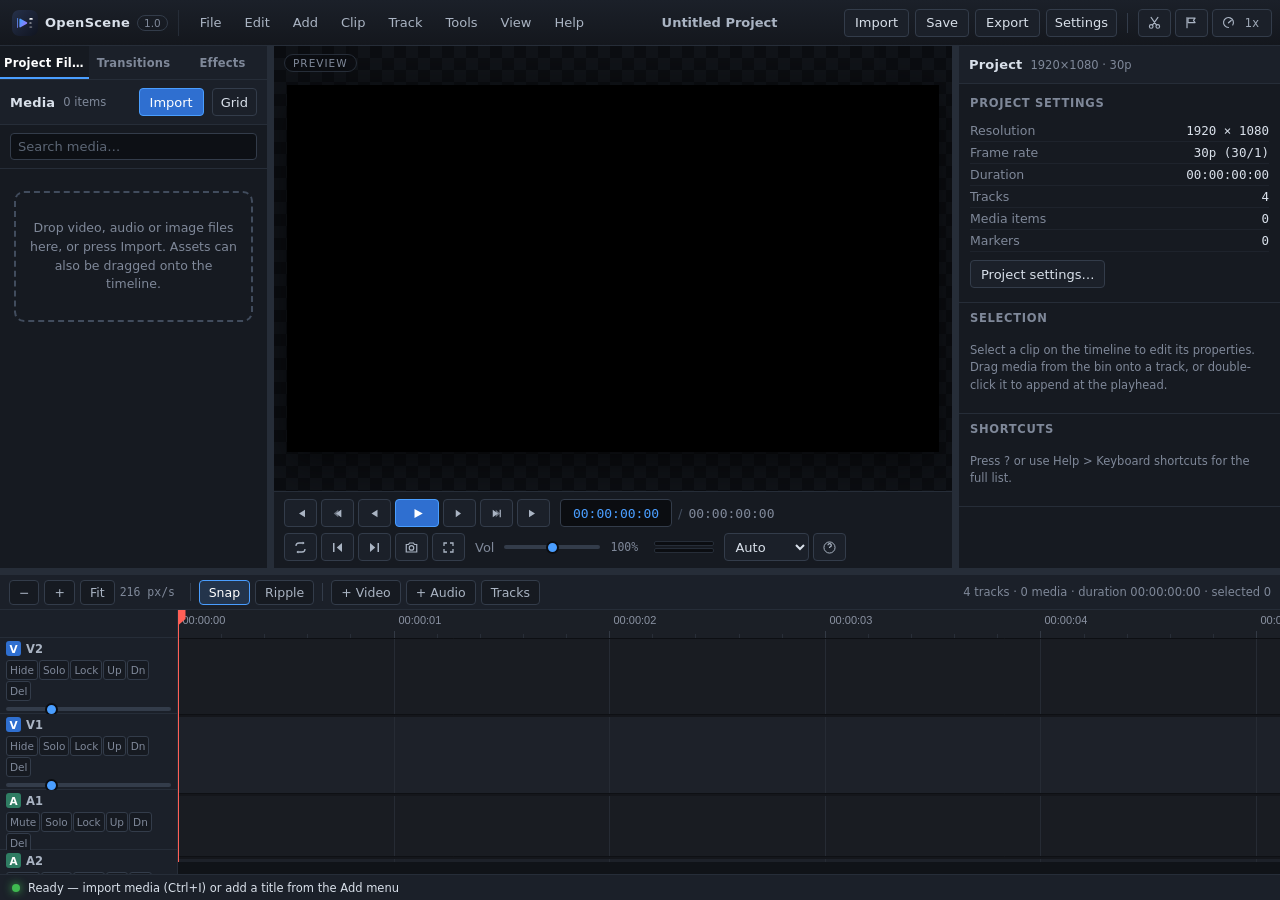
==== commit cf5872b0: "Add toolbar tools, fix dialog resolution, stream media imports in Windows app" ====
--- a/index.html
+++ b/index.html
@@ -5,7 +5,7 @@
 <meta name="viewport" content="width=device-width, initial-scale=1, viewport-fit=cover, user-scalable=no" />
 <meta http-equiv="X-UA-Compatible" content="IE=edge" />
 <title>OpenScene — Professional open-source video editor</title>
-<meta name="description" content="OpenScene is a free, open-source, professional non-linear video editor. Cut, compose, mix, title and export — on Windows, Android, iOS and the web, entirely on your own machine." />
+<meta name="description" content="OpenScene is a free, open-source, professional non-linear video editor for Windows. Cut, compose, mix, title and export — entirely on your own machine." />
 <meta name="color-scheme" content="dark" />
 <meta name="theme-color" content="#14161b" />
 <link rel="manifest" href="manifest.webmanifest" />
@@ -58,6 +58,23 @@
       <button class="btn btn-tool" id="tbSave" title="Save project (Ctrl+S)">Save</button>
       <button class="btn btn-tool" id="tbExport" title="Export (Ctrl+E)">Export</button>
       <button class="btn btn-icon" id="tbSettings" title="Project settings">Settings</button>
+
+      <span class="toolbar-sep" role="separator"></span>
+
+      <!-- Edit tools. These mirror the timeline's own shortcuts (S, M) and add
+           the speed control, so the common edits do not require a right-click. -->
+      <div class="toolbar-group">
+        <button class="tbtn" id="tbCut" title="Cut at playhead - razor (S)" aria-label="Cut at playhead">
+          <svg viewBox="0 0 20 20" aria-hidden="true"><circle cx="5.6" cy="15.2" r="2.4" fill="none" stroke="currentColor" stroke-width="1.5"/><circle cx="14.4" cy="15.2" r="2.4" fill="none" stroke="currentColor" stroke-width="1.5"/><path d="M7.3 13.4 14.6 3.2M12.7 13.4 5.4 3.2" fill="none" stroke="currentColor" stroke-width="1.5" stroke-linecap="round"/></svg>
+        </button>
+        <button class="tbtn" id="tbMarker" title="Add marker at playhead (M)" aria-label="Add marker at playhead">
+          <svg viewBox="0 0 20 20" aria-hidden="true"><path d="M4 17V3.6" fill="none" stroke="currentColor" stroke-width="1.6" stroke-linecap="round"/><path d="M5.4 4.2h9.4l-2.2 3 2.2 3H5.4z" fill="none" stroke="currentColor" stroke-width="1.5" stroke-linejoin="round"/></svg>
+        </button>
+        <button class="tbtn tbtn-speed" id="tbSpeed" title="Clip speed - retime the selected clip" aria-label="Clip speed">
+          <svg viewBox="0 0 20 20" aria-hidden="true"><path d="M10 16.6a6.6 6.6 0 1 1 5.7-3.3" fill="none" stroke="currentColor" stroke-width="1.5" stroke-linecap="round"/><path d="M10 10.4l3.6-3.1" fill="none" stroke="currentColor" stroke-width="1.7" stroke-linecap="round"/></svg>
+          <span class="speed-badge" id="tbSpeedBadge">1x</span>
+        </button>
+      </div>
     </div>
   </header>
 
@@ -208,6 +225,7 @@
 <script src="js/commands.js"></script>
 <script src="js/effects.js"></script>
 <script src="js/transitions.js"></script>
+<script src="js/customtrans.js"></script>
 <script src="js/titles.js"></script>
 <script src="js/renderer.js"></script>
 <script src="js/media.js"></script>
@@ -224,11 +242,13 @@
 <script src="js/mobile.js"></script>
 <script src="js/dialogs.js"></script>
 <script src="js/shortcuts.js"></script>
+<script src="js/osp.js"></script>
 <script src="js/persist.js"></script>
+<script src="js/workspaces.js"></script>
 <script src="js/selftest.js"></script>
 <script src="js/app.js"></script>
 <script>
-/* Installable PWA (Android, iOS home screen, desktop browsers). Skipped inside
+/* Installable PWA (desktop browsers). Skipped inside
    the native Windows and mobile shells, which already run from local disk. */
 (function () {
   if (window.openscene) return;
--- a/css/app.css
+++ b/css/app.css
@@ -413,6 +413,34 @@
 .tbtn:hover { background: var(--panel-3); color: var(--text); }
 .tbtn.on { background: var(--accent-soft); border-color: var(--accent); color: #fff; }
 .tbtn svg { width: 15px; height: 15px; fill: currentColor; pointer-events: none; }
+
+/* Icons in the main toolbar are stroked rather than filled, so they need an
+   explicit stroke colour and no fill. The transport bar's icons are filled
+   shapes and are left alone. */
+.toolbar .tbtn svg { fill: none; stroke: currentColor; }
+
+.toolbar-sep {
+  width: 1px;
+  height: 20px;
+  background: var(--line-2);
+  margin: 0 4px;
+  flex: 0 0 auto;
+}
+.toolbar-group { display: flex; align-items: center; gap: 4px; flex: 0 0 auto; }
+
+/* The speed control carries a small live value, so it is wider than a plain
+   icon button and aligns the badge with the glyph. */
+.tbtn-speed { gap: 5px; padding: 0 8px; }
+.speed-badge {
+  font-size: var(--fs-s);
+  font-variant-numeric: tabular-nums;
+  letter-spacing: 0.02em;
+  opacity: 0.92;
+  min-width: 22px;
+  text-align: center;
+}
+.tbtn-speed.mixed { border-color: var(--warn, var(--accent)); }
+.tbtn-speed.mixed .speed-badge { opacity: 1; }
 .tbtn-play { min-width: 44px; background: var(--accent-2); border-color: var(--accent); color: #fff; }
 .tbtn-play:hover { background: var(--accent); }
 .tbtn-play.on { background: var(--accent); }
@@ -776,6 +804,59 @@
 .modal-foot { display: flex; align-items: center; gap: 8px; padding: 11px 15px; border-top: 1px solid var(--line); background: var(--panel-2); }
 .modal-message { color: var(--text-2); line-height: 1.6; margin-bottom: 12px; }
 
+/* ---------- clip speed dialog ---------- */
+
+.sp-field { display: flex; align-items: center; gap: 8px; margin-bottom: 10px; }
+.sp-field .text-input { width: 92px; }
+.sp-label { color: var(--text-2); font-size: var(--fs-s); min-width: 44px; }
+.sp-x { color: var(--text-3); font-size: var(--fs-s); }
+
+.sp-presets { display: flex; flex-wrap: wrap; gap: 5px; margin-bottom: 14px; }
+.sp-preset {
+  font: inherit;
+  font-size: var(--fs-s);
+  font-variant-numeric: tabular-nums;
+  background: var(--panel-2);
+  color: var(--text-2);
+  border: 1px solid var(--line-2);
+  border-radius: var(--radius-s);
+  padding: 3px 9px;
+  cursor: pointer;
+}
+.sp-preset:hover { background: var(--panel-3); color: var(--text); }
+.sp-preset.on { background: var(--accent-soft); border-color: var(--accent); color: #fff; }
+
+.sp-modes { display: flex; flex-direction: column; gap: 8px; }
+.sp-mode {
+  display: flex;
+  align-items: flex-start;
+  gap: 9px;
+  padding: 9px 10px;
+  border: 1px solid var(--line-2);
+  border-radius: var(--radius-s);
+  background: var(--panel-2);
+  cursor: pointer;
+}
+.sp-mode:hover { background: var(--panel-3); }
+.sp-mode input { margin-top: 2px; flex: 0 0 auto; }
+.sp-mode-body { min-width: 0; }
+.sp-mode-title { color: var(--text); font-size: var(--fs-s); }
+.sp-mode-detail {
+  color: var(--text-3);
+  font-size: var(--fs-s);
+  margin-top: 3px;
+  font-variant-numeric: tabular-nums;
+  line-height: 1.5;
+}
+.sp-summary {
+  margin-top: 12px;
+  padding-top: 10px;
+  border-top: 1px solid var(--line);
+  color: var(--text-2);
+  font-size: var(--fs-s);
+  font-variant-numeric: tabular-nums;
+}
+
 /* ===================== context menus ===================== */
 
 .context-layer { position: fixed; inset: 0; display: none; z-index: 1200; pointer-events: none; }
@@ -944,9 +1025,65 @@
 
 ::-webkit-scrollbar { width: 11px; height: 11px; }
 ::-webkit-scrollbar-track { background: var(--bg); }
-::-webkit-scrollbar-thumb { background: var(--line-2); border-radius: var(--radius); border: 2px solid var(--bg); }
+::-webkit-scrollbar-thumb {
+  background: var(--line-2);
+  border-radius: var(--radius);
+  border: 2px solid var(--bg);
+  transition: background 0.12s;
+}
 ::-webkit-scrollbar-thumb:hover { background: var(--line-3); }
 ::-webkit-scrollbar-corner { background: var(--bg); }
+/* Slimmer bars inside popovers and lists so they never crowd out the content. */
+.dialog ::-webkit-scrollbar,
+.props-scroll::-webkit-scrollbar,
+.bin-list::-webkit-scrollbar,
+.menu-pop ::-webkit-scrollbar { width: 9px; height: 9px; }
+.dialog ::-webkit-scrollbar-thumb,
+.props-scroll::-webkit-scrollbar-thumb,
+.bin-list::-webkit-scrollbar-thumb,
+.menu-pop ::-webkit-scrollbar-thumb { border-width: 2px; }
+
+/* ===================== interaction polish ===================== */
+
+/* Keyboard users get a clearly visible ring; mouse users do not, so buttons do
+   not flash a border every time they are clicked. */
+:focus-visible {
+  outline: 2px solid var(--accent);
+  outline-offset: 1px;
+}
+.btn:focus-visible,
+.btn-icon:focus-visible,
+.tl-btn:focus-visible { outline-offset: 2px; border-radius: var(--radius-s); }
+/* The fields already carry a focus ring; keep the outline off them so the two
+   indicators never stack into a doubled border. */
+input:focus-visible,
+select:focus-visible,
+textarea:focus-visible { outline: none; }
+
+/* Every control settles instantly rather than snapping, but never on the
+   timeline canvas, where motion would misread as a dropped frame. */
+.btn, .btn-icon, .tab, .panel-head .btn, .menu-item, .menu-pop .item {
+  transition: background 0.12s ease, border-color 0.12s ease, color 0.12s ease, box-shadow 0.12s ease;
+}
+.tab:hover, .menu-item:hover, .menu-pop .item:hover { background: var(--panel-3); }
+.panel-head .btn:active, .tl-btn:active { transform: translateY(1px); }
+
+/* Dialogs fade and lift in, and their primary action is the obvious one. */
+.dialog-backdrop { animation: dlgFade 0.12s ease-out; }
+.dialog { animation: dlgRise 0.16s cubic-bezier(0.2, 0.8, 0.3, 1); }
+@keyframes dlgFade { from { opacity: 0; } to { opacity: 1; } }
+@keyframes dlgRise { from { opacity: 0; transform: translateY(8px) scale(0.995); } to { opacity: 1; transform: none; } }
+
+/* Respect a user who has asked the system to cut animation. */
+@media (prefers-reduced-motion: reduce) {
+  *, *::before, *::after {
+    animation-duration: 0.001ms !important;
+    animation-iteration-count: 1 !important;
+    transition-duration: 0.001ms !important;
+    scroll-behavior: auto !important;
+  }
+  .btn:active, .tl-btn:active { transform: none; }
+}
 
 /* ===================== boot error ===================== */
 
@@ -1068,3 +1205,76 @@
 .scopes-pin:hover { color: var(--text); border-color: var(--line-3); }
 .scopes-pin.on { background: var(--accent-soft); border-color: var(--accent); color: #cfe4ff; }
 
+
+
+/* ===================== custom transitions dialog =====================
+   A builder pane, a script pane, a live preview and the saved list. The
+   preview renders with the same renderer the timeline uses, so what is shown
+   here is what gets exported.
+   ==================================================================== */
+
+.btn.small { padding: 4px 10px; font-size: var(--fs-s); }
+
+.ct { display: flex; flex-direction: column; gap: 14px; min-height: 420px; }
+
+.ct-head { display: flex; gap: 18px; align-items: flex-start; }
+
+.ct-tabs { display: flex; flex-direction: column; gap: 6px; }
+.ct-tab {
+  font: inherit; font-size: var(--fs-s);
+  padding: 7px 14px; text-align: left; cursor: pointer;
+  background: var(--panel-2); color: var(--text-2);
+  border: 1px solid var(--line); border-radius: var(--radius);
+}
+.ct-tab:hover { color: var(--text); border-color: var(--line-3); }
+.ct-tab.on { background: var(--accent-soft); border-color: var(--accent); color: #cfe4ff; }
+
+.ct-preview-box { display: flex; flex-direction: column; gap: 8px; }
+.ct-preview {
+  width: 240px; height: 135px; display: block;
+  border: 1px solid var(--line); border-radius: var(--radius);
+  background: #000;
+}
+.ct-preview-controls { display: flex; align-items: center; gap: 8px; }
+.ct-preview-controls .ct-range { flex: 1 1 auto; min-width: 90px; }
+
+.ct-status { font-size: var(--fs-s); color: var(--text-3); min-height: 1.2em; }
+.ct-status.bad { color: var(--danger); }
+
+.ct-body { display: flex; gap: 18px; align-items: flex-start; }
+.ct-form { flex: 1 1 auto; min-width: 0; display: flex; flex-direction: column; gap: 10px; }
+.ct-side { flex: 0 0 220px; display: flex; flex-direction: column; gap: 8px; }
+.ct-side-title { font-size: var(--fs-s); color: var(--text-3); text-transform: uppercase; letter-spacing: .06em; }
+
+.ct-row { display: flex; align-items: center; gap: 10px; }
+.ct-label { flex: 0 0 96px; font-size: var(--fs-s); color: var(--text-2); }
+.ct-row .ct-range { flex: 1 1 auto; min-width: 80px; }
+.ct-val { flex: 0 0 46px; font-size: var(--fs-s); color: var(--text-3); text-align: right; }
+.ct-select, .ct-color, .ct-check { font: inherit; }
+.ct-select { flex: 1 1 auto; background: var(--panel-2); color: var(--text); border: 1px solid var(--line); border-radius: var(--radius); padding: 5px 8px; }
+.ct-color { width: 42px; height: 26px; padding: 0; border: 1px solid var(--line); border-radius: 4px; background: none; }
+.ct-check { width: 16px; height: 16px; }
+
+.ct-pane { display: flex; flex-direction: column; gap: 8px; }
+.ct-hint { font-size: var(--fs-s); color: var(--text-3); margin: 0; line-height: 1.5; }
+.ct-script {
+  width: 100%; min-height: 210px; resize: vertical;
+  font-family: var(--mono, ui-monospace, Consolas, monospace);
+  font-size: var(--fs-s); line-height: 1.5;
+  background: var(--panel-2); color: var(--text);
+  border: 1px solid var(--line); border-radius: var(--radius);
+  padding: 10px; tab-size: 2;
+}
+
+.ct-list { display: flex; flex-direction: column; gap: 4px; max-height: 300px; overflow: auto; }
+.ct-list-row {
+  display: flex; align-items: center; gap: 8px;
+  padding: 6px 8px; border: 1px solid var(--line); border-radius: var(--radius);
+  background: var(--panel-2);
+}
+.ct-list-name { font-size: var(--fs-s); overflow: hidden; text-overflow: ellipsis; white-space: nowrap; }
+.ct-list-kind { font-size: var(--fs-xs, var(--fs-s)); color: var(--text-3); }
+.ct-empty { font-size: var(--fs-s); color: var(--text-3); padding: 8px 0; }
+
+/* Workspace menu rows carry a saved marker; keep it from stretching. */
+.menu-pop .item .hint { flex: 0 0 auto; }
--- a/css/mobile.css
+++ b/css/mobile.css
@@ -79,6 +79,18 @@
   .mbar-btn.on { background: var(--accent-soft); border-color: var(--accent); color: #fff; }
   .mbar-btn:active { background: var(--panel-3); }
   .mbar-btn.playing svg { stroke: var(--ok); }
+  /* A finger is not a mouse: every tap target clears 36px in both directions. */
+  .mbar-btn, .tl-btn, .dock-tab, .tbtn, .btn, .btn-icon { min-height: 36px; }
+  .btn-icon { min-width: 36px; }
+  /* No hover on touch, so pressed feedback has to be immediate and obvious. */
+  .mbar-btn:active, .tl-btn:active, .btn:active, .dock-tab:active,
+  .lib-item:active, .menu-item:active, .context-item:active { background: var(--panel-3); }
+  /* Momentum scrolling everywhere a list can overflow. */
+  .bin-grid, .bin-list, .lib-cats, .props-scroll, .modal-body, .export-left {
+    -webkit-overflow-scrolling: touch;
+  }
+  /* Sticky headings inside the scrolling dialogs keep their title in view. */
+  .modal-head { position: sticky; top: 0; z-index: 2; background: var(--panel); }
 
   /* ---------- menu bar ---------- */
 
@@ -186,9 +198,18 @@
   .mbar-btn svg { width: 17px; height: 17px; }
 }
 
-/* Timeline maximised (toggled from the mobile bar). */
+/* Timeline maximised (toggled from the mobile bar). The middle band is removed
+   from the grid outright — leaving it as a collapsed 1fr row would still eat
+   part of the height the timeline is supposed to reclaim. */
 @media (max-width: 900px) {
   #app.tl-max { --tl-h: 62vh; }
   #app.tl-max #main { display: none; }
   #app.tl-max #splitTimeline { display: none; }
-}
+  /* With the pane gone the timeline takes every pixel of the free row. */
+  #app.tl-max {
+    grid-template-rows:
+      calc(var(--menubar-h) + var(--sat))
+      0 6px minmax(0, 1fr) var(--mbar-h) calc(var(--status-h) + var(--sab));
+  }
+  #app.tl-max .splitter { display: none; }
+}
